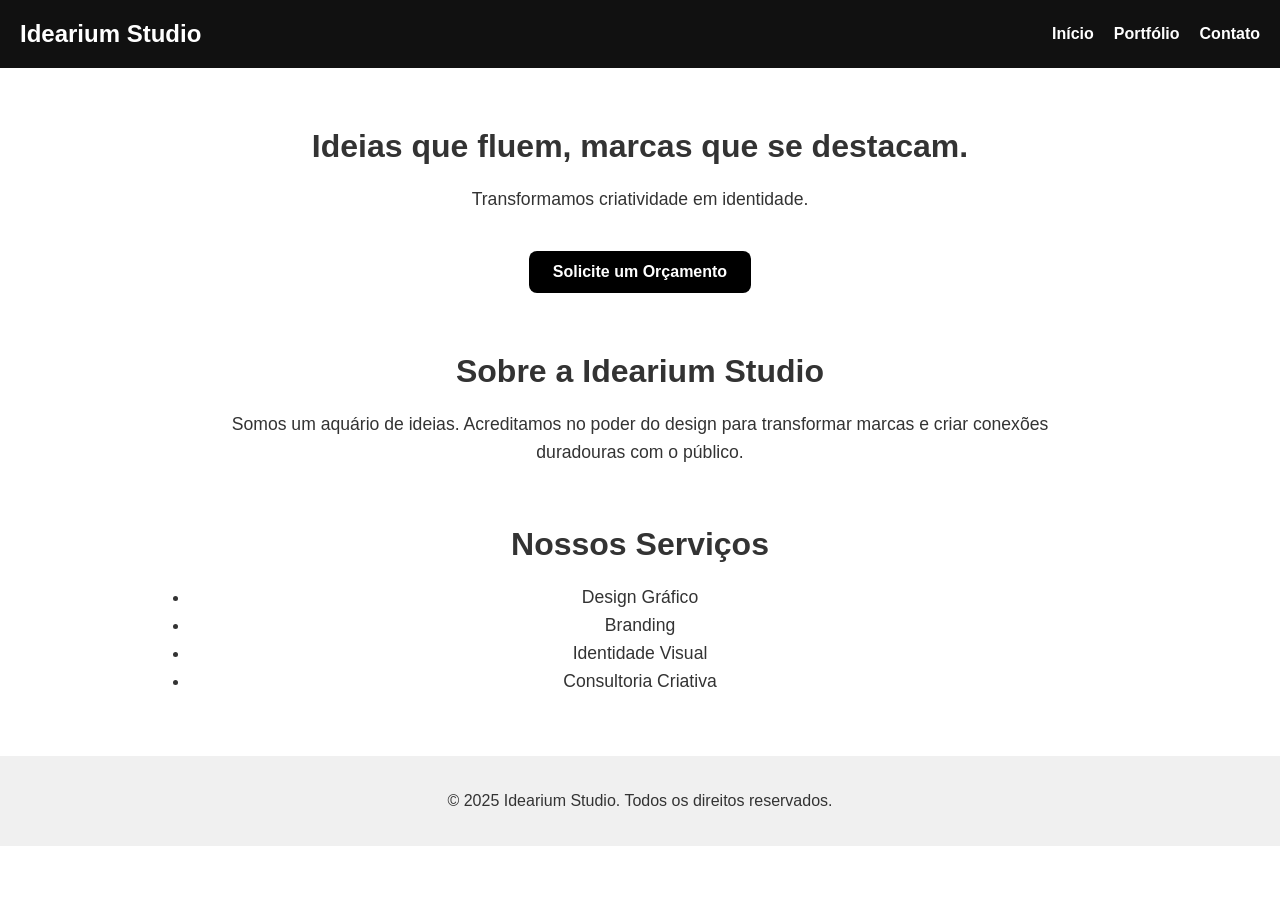
==== index.html @ f7a8aef9 "Add files via upload" ====
<!DOCTYPE html>
<html lang="pt-br">
<head>
  <meta charset="UTF-8">
  <meta name="viewport" content="width=device-width, initial-scale=1.0">
  <title>Idearium Studio</title>
  <link rel="stylesheet" href="style.css">
  <style>
    body {
      font-family: Arial, sans-serif;
      margin: 0;
      padding: 0;
      background: #fff;
      color: #333;
    }
    header nav {
      display: flex;
      justify-content: space-between;
      align-items: center;
      background: #111;
      color: white;
      padding: 20px;
      flex-wrap: wrap;
    }
    header nav h1 {
      margin: 0;
      font-size: 1.5em;
    }
    nav ul {
      list-style: none;
      display: flex;
      padding: 0;
      margin: 0;
      gap: 20px;
    }
    nav ul li a {
      color: white;
      text-decoration: none;
      font-weight: bold;
    }
    section {
      max-width: 900px;
      margin: 60px auto;
      padding: 0 20px;
      text-align: center;
    }
    section h2 {
      font-size: 2em;
      margin-bottom: 20px;
    }
    section p, section ul {
      font-size: 1.1em;
      line-height: 1.6;
    }
    ul {
      padding-left: 0;
    }
    footer {
      text-align: center;
      padding: 20px;
      background: #f0f0f0;
      margin-top: 40px;
    }
  </style>
</head>
<body>
  <!-- Header / Menu -->
  <header>
    <nav>
      <h1>Idearium Studio</h1>
      <ul>
        <li><a href="index.html">Início</a></li>
        <li><a href="portfolio.html">Portfólio</a></li>
        <li><a href="contato.html">Contato</a></li>
      </ul>
    </nav>
  </header>

  <!-- Hero Section -->
  <section id="home">
    <h2>Ideias que fluem, marcas que se destacam.</h2>
    <p>Transformamos criatividade em identidade.</p>
    <a href="contato.html">Solicite um Orçamento</a>
  </section>

  <!-- Sobre Nós -->
  <section id="sobre">
    <h2>Sobre a Idearium Studio</h2>
    <p>Somos um aquário de ideias. Acreditamos no poder do design para transformar marcas e criar conexões duradouras com o público.</p>
  </section>

  <!-- Serviços -->
  <section id="servicos">
    <h2>Nossos Serviços</h2>
    <ul>
      <li>Design Gráfico</li>
      <li>Branding</li>
      <li>Identidade Visual</li>
      <li>Consultoria Criativa</li>
    </ul>
  </section>

  <!-- Footer -->
  <footer>
    <p>&copy; 2025 Idearium Studio. Todos os direitos reservados.</p>
  </footer>

  <script src="scripts.js"></script>
</body>
</html>
---- style.css ----
body {
    font-family: Arial, sans-serif;
    margin: 0;
    padding: 0;
    background: #fff;
    color: #333;
  }
  
  header nav {
    display: flex;
    justify-content: space-between;
    align-items: center;
    background: #111;
    color: white;
    padding: 20px;
    flex-wrap: wrap;
  }
  
  header nav h1 {
    margin: 0;
    font-size: 1.5em;
  }
  
  nav ul {
    list-style: none;
    display: flex;
    padding: 0;
    margin: 0;
    gap: 20px;
  }
  
  nav ul li a {
    color: white;
    text-decoration: none;
    font-weight: bold;
    transition: all 0.3s ease;
  }
  
  nav ul li a:hover {
    color: #000000;
    transform: scale(1.1);
  }
  
  section {
    max-width: 900px;
    margin: 60px auto;
    padding: 0 20px;
    text-align: center;
    animation: fadeIn 1s ease;
  }
  
  section h2 {
    font-size: 2em;
    margin-bottom: 20px;
  }
  
  section p,
  section ul {
    font-size: 1.1em;
    line-height: 1.6;
  }
  
  ul {
    padding-left: 0;
  }
  
  footer {
    text-align: center;
    padding: 20px;
    background: #f0f0f0;
    margin-top: 40px;
  }
  
  a {
    color: #000000;
    text-decoration: none;
    transition: all 0.3s ease;
  }
  
  a:hover {
    text-decoration: underline;
    color: #000000;
  }
  
  section a {
    display: inline-block;
    margin-top: 20px;
    background-color: #000000;
    color: white;
    padding: 12px 24px;
    border-radius: 8px;
    text-decoration: none;
    font-weight: bold;
    transition: background-color 0.3s ease, transform 0.3s ease;
  }
  
  section a:hover {
    background-color: #000000;
    transform: translateY(-3px);
  }
  
  /* Animations */
  @keyframes fadeIn {
    from { opacity: 0; transform: translateY(20px); }
    to { opacity: 1; transform: translateY(0); }
  }
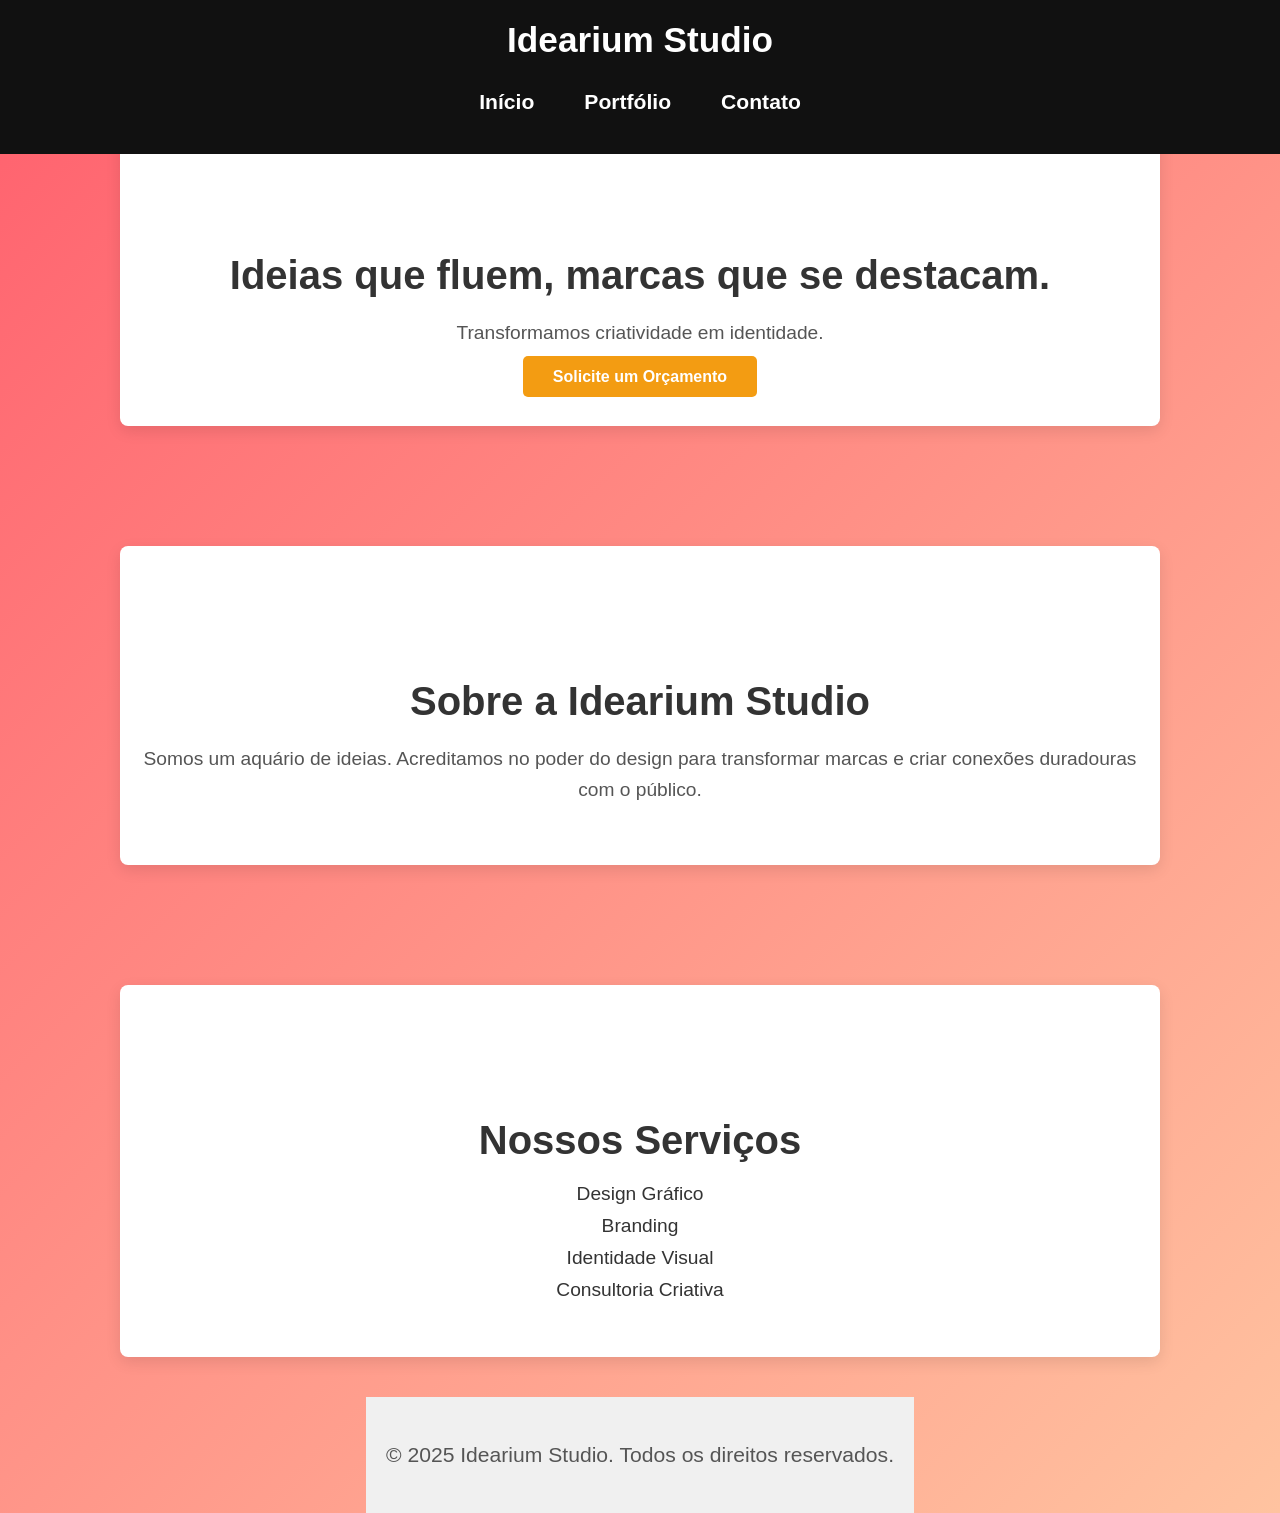
==== commit 38f4d6c5: "Add files via upload" ====
--- a/index.html
+++ b/index.html
@@ -5,63 +5,6 @@
   <meta name="viewport" content="width=device-width, initial-scale=1.0">
   <title>Idearium Studio</title>
   <link rel="stylesheet" href="style.css">
-  <style>
-    body {
-      font-family: Arial, sans-serif;
-      margin: 0;
-      padding: 0;
-      background: #fff;
-      color: #333;
-    }
-    header nav {
-      display: flex;
-      justify-content: space-between;
-      align-items: center;
-      background: #111;
-      color: white;
-      padding: 20px;
-      flex-wrap: wrap;
-    }
-    header nav h1 {
-      margin: 0;
-      font-size: 1.5em;
-    }
-    nav ul {
-      list-style: none;
-      display: flex;
-      padding: 0;
-      margin: 0;
-      gap: 20px;
-    }
-    nav ul li a {
-      color: white;
-      text-decoration: none;
-      font-weight: bold;
-    }
-    section {
-      max-width: 900px;
-      margin: 60px auto;
-      padding: 0 20px;
-      text-align: center;
-    }
-    section h2 {
-      font-size: 2em;
-      margin-bottom: 20px;
-    }
-    section p, section ul {
-      font-size: 1.1em;
-      line-height: 1.6;
-    }
-    ul {
-      padding-left: 0;
-    }
-    footer {
-      text-align: center;
-      padding: 20px;
-      background: #f0f0f0;
-      margin-top: 40px;
-    }
-  </style>
 </head>
 <body>
   <!-- Header / Menu -->
@@ -80,7 +23,7 @@
   <section id="home">
     <h2>Ideias que fluem, marcas que se destacam.</h2>
     <p>Transformamos criatividade em identidade.</p>
-    <a href="contato.html">Solicite um Orçamento</a>
+    <a href="contato.html" class="cta-btn">Solicite um Orçamento</a>
   </section>
 
   <!-- Sobre Nós -->
--- a/style.css
+++ b/style.css
@@ -1,107 +1,161 @@
+/* Estilos gerais */
 body {
-    font-family: Arial, sans-serif;
-    margin: 0;
-    padding: 0;
-    background: #fff;
-    color: #333;
+  font-family: 'Roboto', sans-serif;
+  margin: 0;
+  padding: 0;
+  background: linear-gradient(135deg, #ff5f6d, #ffc3a0);
+  color: #333;
+  display: flex;
+  flex-direction: column;
+  align-items: center;
+  justify-content: center;
+}
+
+header {
+  background-color: #111;
+  color: white;
+  padding: 20px;
+  text-align: center;
+  position: fixed;
+  top: 0;
+  width: 100%;
+  z-index: 1000;
+}
+
+header nav {
+  display: flex;
+  flex-direction: column;
+  justify-content: center;
+  align-items: center;
+}
+
+header nav h1 {
+  font-size: 2.2em;
+  margin: 0;
+  padding-bottom: 10px;
+}
+
+header nav ul {
+  list-style: none;
+  display: flex;
+  gap: 20px;
+  margin: 0;
+}
+
+header nav ul li {
+  padding: 10px 15px;
+}
+
+header nav ul li a {
+  color: white;
+  text-decoration: none;
+  font-weight: bold;
+  font-size: 1.1em;
+  transition: color 0.3s ease;
+}
+
+header nav ul li a:hover {
+  color: #f39c12;
+}
+
+/* Seções principais */
+section {
+  padding: 100px 20px 40px;
+  text-align: center;
+  max-width: 1000px;
+  margin-top: 120px;
+  background-color: white;
+  border-radius: 8px;
+  box-shadow: 0px 5px 15px rgba(0, 0, 0, 0.1);
+  width: 100%;
+}
+
+h2 {
+  font-size: 2.5em;
+  margin-bottom: 20px;
+  color: #333;
+  transition: transform 0.5s ease-out;
+}
+
+h2:hover {
+  transform: scale(1.05);
+}
+
+p {
+  font-size: 1.2em;
+  color: #555;
+  line-height: 1.6;
+}
+
+ul {
+  list-style: none;
+  padding: 0;
+}
+
+ul li {
+  font-size: 1.2em;
+  margin: 10px 0;
+}
+
+.cta-btn, .contact-btn {
+  background-color: #f39c12;
+  color: white;
+  padding: 12px 30px;
+  font-weight: bold;
+  border-radius: 5px;
+  text-decoration: none;
+  transition: background-color 0.3s, transform 0.3s ease;
+}
+
+.cta-btn:hover, .contact-btn:hover {
+  background-color: #e67e22;
+  transform: scale(1.1);
+}
+
+/* Portfolio Section */
+.portfolio-items {
+  display: flex;
+  justify-content: space-around;
+  gap: 20px;
+  flex-wrap: wrap;
+  margin-top: 40px;
+}
+
+.portfolio-item {
+  width: 30%;
+  background-color: #f9f9f9;
+  border-radius: 8px;
+  box-shadow: 0px 5px 10px rgba(0, 0, 0, 0.1);
+  overflow: hidden;
+  text-align: center;
+  transition: transform 0.3s ease, box-shadow 0.3s ease;
+}
+
+.portfolio-item:hover {
+  transform: scale(1.05);
+  box-shadow: 0px 10px 20px rgba(0, 0, 0, 0.2);
+}
+
+.portfolio-item img {
+  width: 100%;
+  height: auto;
+}
+
+footer {
+  text-align: center;
+  padding: 20px;
+  background-color: #f0f0f0;
+  margin-top: 40px;
+  font-size: 1.1em;
+  color: #555;
+}
+
+/* Animações e Transições */
+@keyframes fadeIn {
+  0% {
+    opacity: 0;
   }
-  
-  header nav {
-    display: flex;
-    justify-content: space-between;
-    align-items: center;
-    background: #111;
-    color: white;
-    padding: 20px;
-    flex-wrap: wrap;
+  100% {
+    opacity: 1;
   }
-  
-  header nav h1 {
-    margin: 0;
-    font-size: 1.5em;
-  }
-  
-  nav ul {
-    list-style: none;
-    display: flex;
-    padding: 0;
-    margin: 0;
-    gap: 20px;
-  }
-  
-  nav ul li a {
-    color: white;
-    text-decoration: none;
-    font-weight: bold;
-    transition: all 0.3s ease;
-  }
-  
-  nav ul li a:hover {
-    color: #000000;
-    transform: scale(1.1);
-  }
-  
-  section {
-    max-width: 900px;
-    margin: 60px auto;
-    padding: 0 20px;
-    text-align: center;
-    animation: fadeIn 1s ease;
-  }
-  
-  section h2 {
-    font-size: 2em;
-    margin-bottom: 20px;
-  }
-  
-  section p,
-  section ul {
-    font-size: 1.1em;
-    line-height: 1.6;
-  }
-  
-  ul {
-    padding-left: 0;
-  }
-  
-  footer {
-    text-align: center;
-    padding: 20px;
-    background: #f0f0f0;
-    margin-top: 40px;
-  }
-  
-  a {
-    color: #000000;
-    text-decoration: none;
-    transition: all 0.3s ease;
-  }
-  
-  a:hover {
-    text-decoration: underline;
-    color: #000000;
-  }
-  
-  section a {
-    display: inline-block;
-    margin-top: 20px;
-    background-color: #000000;
-    color: white;
-    padding: 12px 24px;
-    border-radius: 8px;
-    text-decoration: none;
-    font-weight: bold;
-    transition: background-color 0.3s ease, transform 0.3s ease;
-  }
-  
-  section a:hover {
-    background-color: #000000;
-    transform: translateY(-3px);
-  }
-  
-  /* Animations */
-  @keyframes fadeIn {
-    from { opacity: 0; transform: translateY(20px); }
-    to { opacity: 1; transform: translateY(0); }
-  }
-  +}
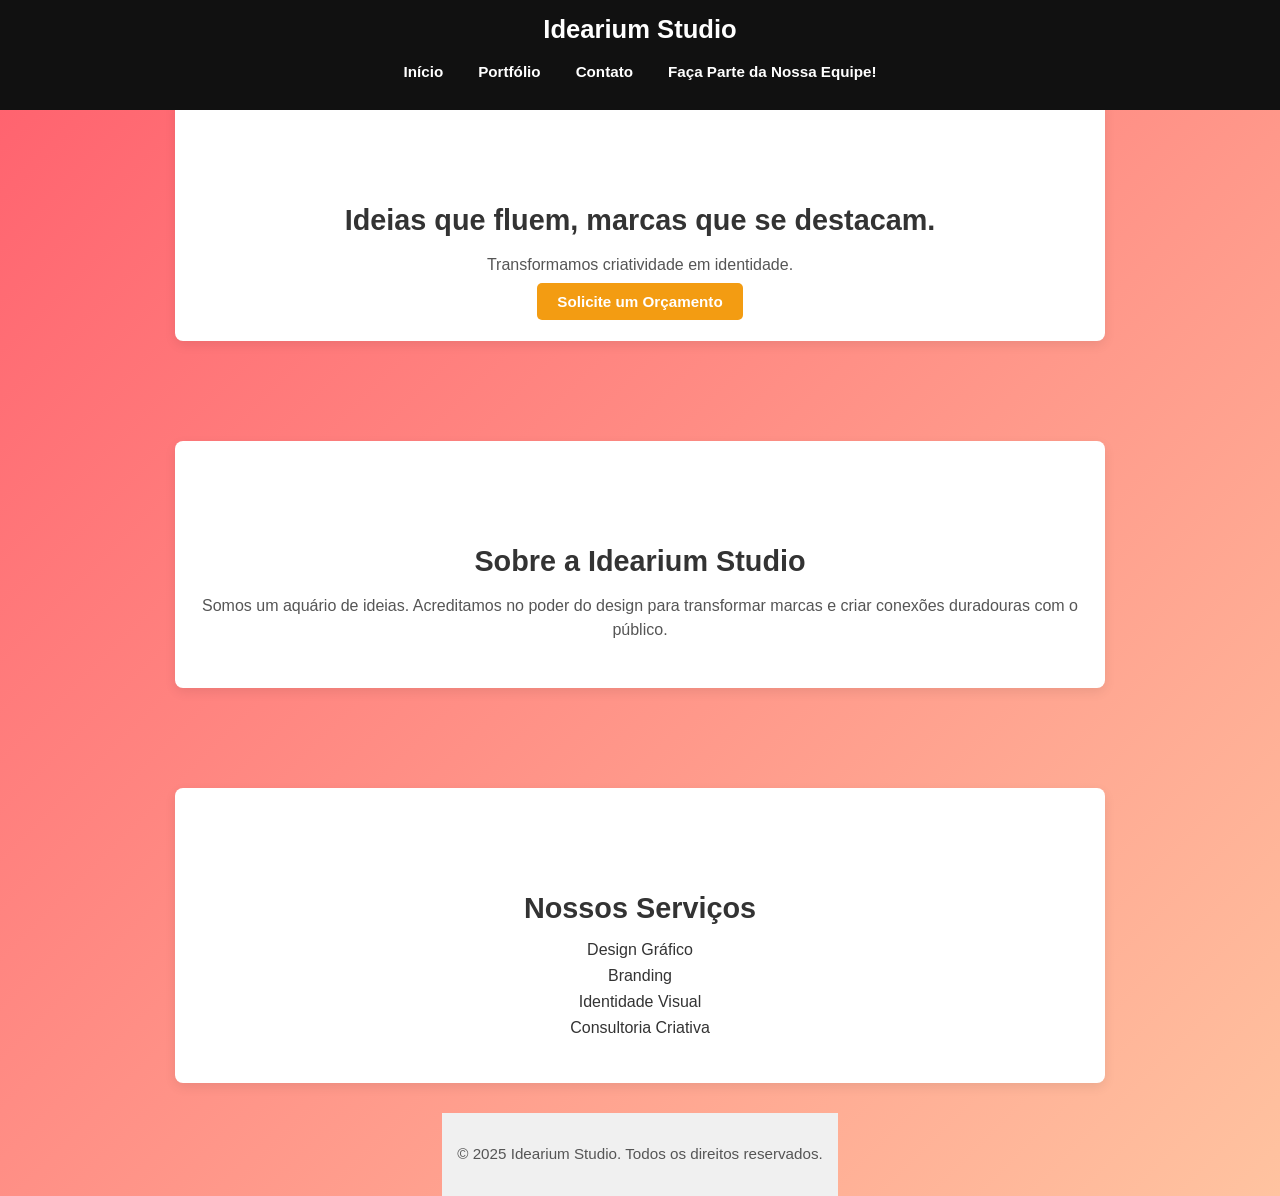
==== commit c5f438f7: "Add files via upload" ====
--- a/index.html
+++ b/index.html
@@ -15,6 +15,7 @@
         <li><a href="index.html">Início</a></li>
         <li><a href="portfolio.html">Portfólio</a></li>
         <li><a href="contato.html">Contato</a></li>
+        <li><a href="recrutamento.html">Faça Parte da Nossa Equipe!</a></li>
       </ul>
     </nav>
   </header>
--- a/style.css
+++ b/style.css
@@ -14,7 +14,7 @@
 header {
   background-color: #111;
   color: white;
-  padding: 20px;
+  padding: 15px;
   text-align: center;
   position: fixed;
   top: 0;
@@ -25,137 +25,146 @@
 header nav {
   display: flex;
   flex-direction: column;
-  justify-content: center;
+  justify-content: center
+  ;
   align-items: center;
-}
-
-header nav h1 {
-  font-size: 2.2em;
+  }
+  
+  header nav h1 {
+  font-size: 1.6em;
   margin: 0;
-  padding-bottom: 10px;
-}
-
-header nav ul {
+  padding-bottom: 5px;
+  }
+  
+  header nav ul {
   list-style: none;
   display: flex;
-  gap: 20px;
+  gap: 15px;
   margin: 0;
-}
-
-header nav ul li {
-  padding: 10px 15px;
-}
-
-header nav ul li a {
+  padding: 0;
+  }
+  
+  header nav ul li {
+  padding: 6px 10px;
+  }
+  
+  header nav ul li a {
   color: white;
   text-decoration: none;
-  font-weight: bold;
-  font-size: 1.1em;
+  font-weight: 600;
+  font-size: 0.95em;
   transition: color 0.3s ease;
-}
-
-header nav ul li a:hover {
+  }
+  
+  header nav ul li a:hover {
   color: #f39c12;
-}
-
-/* Seções principais */
-section {
-  padding: 100px 20px 40px;
+  }
+  
+  /* Seções principais */
+  section {
+  padding: 80px 15px 30px;
   text-align: center;
-  max-width: 1000px;
-  margin-top: 120px;
+  max-width: 900px;
+  margin-top: 100px;
   background-color: white;
   border-radius: 8px;
-  box-shadow: 0px 5px 15px rgba(0, 0, 0, 0.1);
+  box-shadow: 0px 4px 12px rgba(0, 0, 0, 0.08);
   width: 100%;
-}
-
-h2 {
-  font-size: 2.5em;
-  margin-bottom: 20px;
+  }
+  
+  h2 {
+  font-size: 1.8em;
+  margin-bottom: 15px;
   color: #333;
   transition: transform 0.5s ease-out;
-}
-
-h2:hover {
+  }
+  
+  h2:hover {
   transform: scale(1.05);
-}
-
-p {
-  font-size: 1.2em;
+  }
+  
+  p {
+  font-size: 1em;
   color: #555;
-  line-height: 1.6;
-}
-
-ul {
+  line-height: 1.5;
+  }
+  
+  ul {
   list-style: none;
   padding: 0;
-}
-
-ul li {
-  font-size: 1.2em;
-  margin: 10px 0;
-}
-
-.cta-btn, .contact-btn {
+  }
+  
+  ul li {
+  font-size: 1em;
+  margin: 8px 0;
+  }
+  
+  .cta-btn, .contact-btn {
   background-color: #f39c12;
   color: white;
-  padding: 12px 30px;
-  font-weight: bold;
+  padding: 10px 20px;
+  font-weight: 600;
   border-radius: 5px;
   text-decoration: none;
   transition: background-color 0.3s, transform 0.3s ease;
-}
-
-.cta-btn:hover, .contact-btn:hover {
+  font-size: 0.95em;
+  }
+  
+  .cta-btn:hover, .contact-btn:hover {
   background-color: #e67e22;
-  transform: scale(1.1);
-}
-
-/* Portfolio Section */
-.portfolio-items {
+  transform: scale(1.05);
+  }
+  
+  .portfolio-items {
   display: flex;
   justify-content: space-around;
-  gap: 20px;
+  gap: 15px;
   flex-wrap: wrap;
-  margin-top: 40px;
-}
-
-.portfolio-item {
-  width: 30%;
+  margin-top: 30px;
+  }
+  
+  .portfolio-item {
+  width: 28%;
   background-color: #f9f9f9;
   border-radius: 8px;
-  box-shadow: 0px 5px 10px rgba(0, 0, 0, 0.1);
+  box-shadow: 0px 4px 8px rgba(0, 0, 0, 0.08);
   overflow: hidden;
   text-align: center;
   transition: transform 0.3s ease, box-shadow 0.3s ease;
-}
-
-.portfolio-item:hover {
-  transform: scale(1.05);
-  box-shadow: 0px 10px 20px rgba(0, 0, 0, 0.2);
-}
-
-.portfolio-item img {
+  }
+  
+  .portfolio-item:hover {
+  transform: scale(1.03);
+  box-shadow: 0px 8px 16px rgba(0, 0, 0, 0.12);
+  }
+  
+  .portfolio-item img {
   width: 100%;
   height: auto;
-}
-
-footer {
+  }
+  
+  form {
+  display: flex;
+  flex-direction: column;
+  gap: 10px;
+  margin-top: 20px;
+  align-items: center;
+  }
+  
+  form input,
+  form textarea {
+  padding: 10px;
+  width: 100%;
+  max-width: 500px;
+  border: 1px solid #ccc;
+  border-radius: 4px;
+  }
+  
+  footer {
   text-align: center;
-  padding: 20px;
+  padding: 15px;
   background-color: #f0f0f0;
-  margin-top: 40px;
-  font-size: 1.1em;
+  margin-top: 30px;
+  font-size: 0.95em;
   color: #555;
-}
-
-/* Animações e Transições */
-@keyframes fadeIn {
-  0% {
-    opacity: 0;
-  }
-  100% {
-    opacity: 1;
-  }
-}+  }
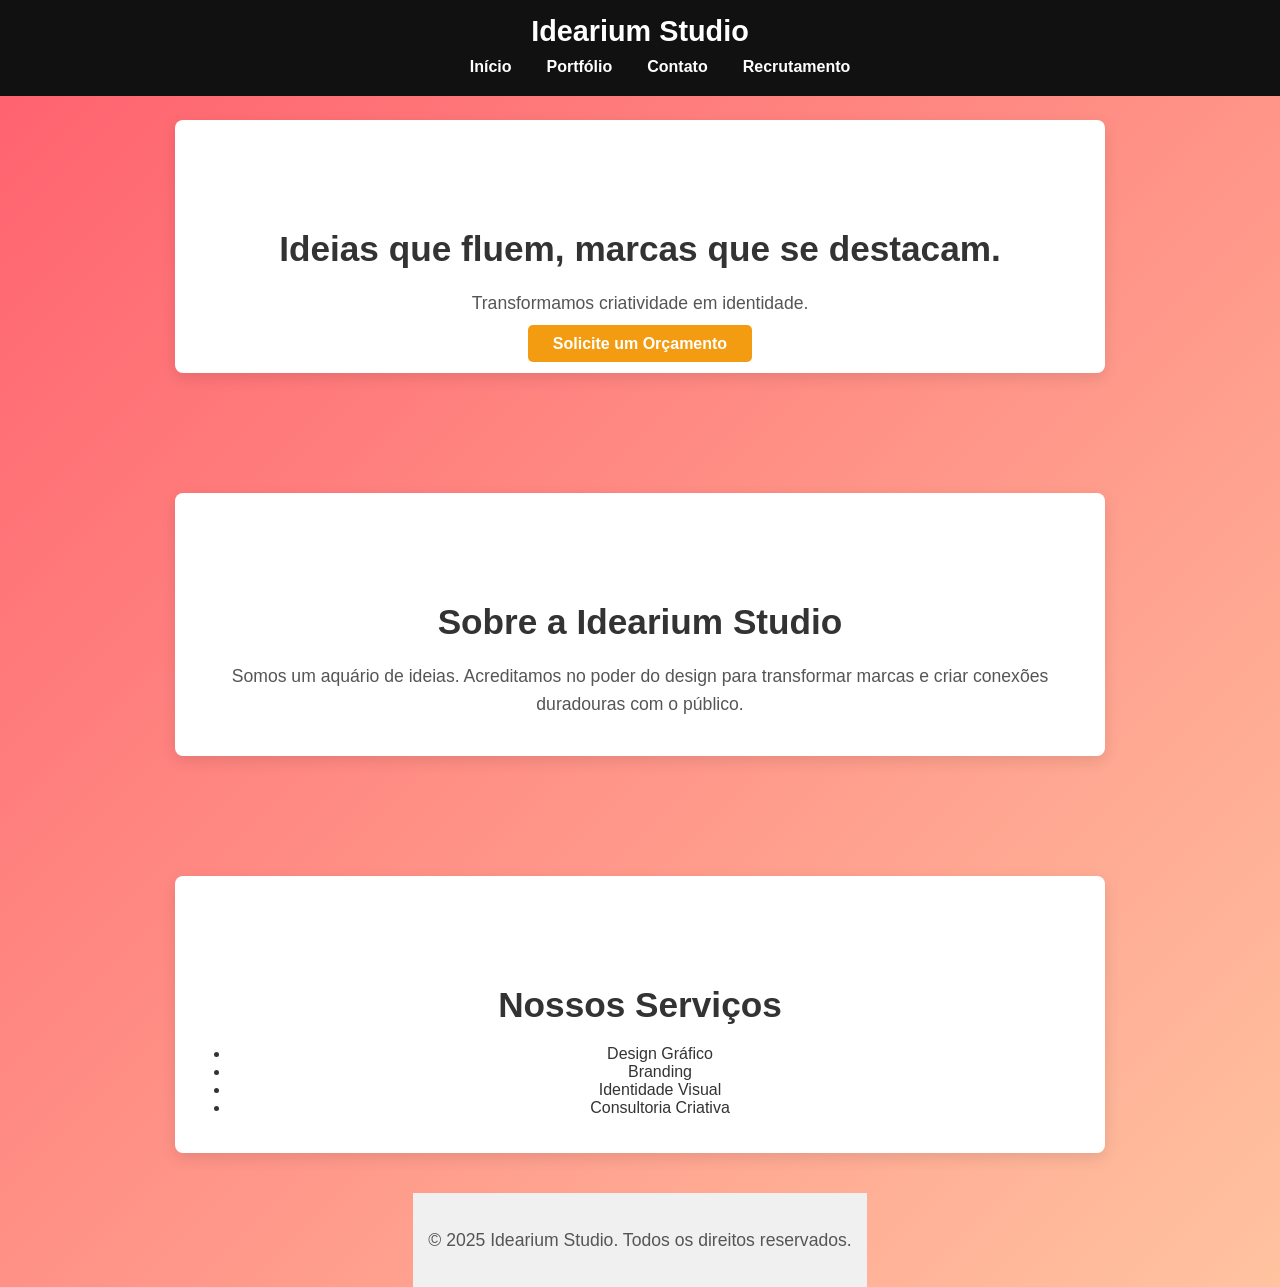
==== commit 1e0bea09: "Add files via upload" ====
--- a/index.html
+++ b/index.html
@@ -15,7 +15,7 @@
         <li><a href="index.html">Início</a></li>
         <li><a href="portfolio.html">Portfólio</a></li>
         <li><a href="contato.html">Contato</a></li>
-        <li><a href="recrutamento.html">Faça Parte da Nossa Equipe!</a></li>
+        <li><a href="recrutamento.html">Recrutamento</a></li>
       </ul>
     </nav>
   </header>
--- a/style.css
+++ b/style.css
@@ -25,146 +25,131 @@
 header nav {
   display: flex;
   flex-direction: column;
-  justify-content: center
-  ;
+  justify-content: center;
   align-items: center;
-  }
-  
-  header nav h1 {
-  font-size: 1.6em;
+}
+
+header nav h1 {
+  font-size: 1.8em;
   margin: 0;
   padding-bottom: 5px;
-  }
-  
-  header nav ul {
+}
+
+header nav ul {
   list-style: none;
   display: flex;
   gap: 15px;
   margin: 0;
-  padding: 0;
-  }
-  
-  header nav ul li {
-  padding: 6px 10px;
-  }
-  
-  header nav ul li a {
+}
+
+header nav ul li {
+  padding: 5px 10px;
+}
+
+header nav ul li a {
   color: white;
   text-decoration: none;
-  font-weight: 600;
-  font-size: 0.95em;
+  font-weight: bold;
+  font-size: 1em;
   transition: color 0.3s ease;
-  }
-  
-  header nav ul li a:hover {
+}
+
+header nav ul li a:hover {
   color: #f39c12;
-  }
-  
-  /* Seções principais */
-  section {
-  padding: 80px 15px 30px;
+}
+
+/* Seções principais */
+section {
+  padding: 80px 15px 20px;
   text-align: center;
   max-width: 900px;
-  margin-top: 100px;
+  margin-top: 120px;
   background-color: white;
   border-radius: 8px;
-  box-shadow: 0px 4px 12px rgba(0, 0, 0, 0.08);
+  box-shadow: 0px 5px 15px rgba(0, 0, 0, 0.1);
   width: 100%;
-  }
-  
-  h2 {
-  font-size: 1.8em;
-  margin-bottom: 15px;
+}
+
+h2 {
+  font-size: 2.2em;
+  margin-bottom: 20px;
   color: #333;
   transition: transform 0.5s ease-out;
-  }
-  
-  h2:hover {
+}
+
+h2:hover {
   transform: scale(1.05);
-  }
-  
-  p {
-  font-size: 1em;
+}
+
+p {
+  font-size: 1.1em;
   color: #555;
-  line-height: 1.5;
-  }
-  
-  ul {
-  list-style: none;
-  padding: 0;
-  }
-  
-  ul li {
-  font-size: 1em;
-  margin: 8px 0;
-  }
-  
-  .cta-btn, .contact-btn {
+  line-height: 1.6;
+}
+
+.cta-btn {
   background-color: #f39c12;
   color: white;
-  padding: 10px 20px;
-  font-weight: 600;
+  padding: 10px 25px;
+  font-weight: bold;
   border-radius: 5px;
   text-decoration: none;
   transition: background-color 0.3s, transform 0.3s ease;
-  font-size: 0.95em;
-  }
-  
-  .cta-btn:hover, .contact-btn:hover {
+}
+
+.cta-btn:hover {
   background-color: #e67e22;
   transform: scale(1.05);
-  }
-  
-  .portfolio-items {
-  display: flex;
-  justify-content: space-around;
-  gap: 15px;
-  flex-wrap: wrap;
-  margin-top: 30px;
-  }
-  
-  .portfolio-item {
-  width: 28%;
-  background-color: #f9f9f9;
-  border-radius: 8px;
-  box-shadow: 0px 4px 8px rgba(0, 0, 0, 0.08);
-  overflow: hidden;
-  text-align: center;
-  transition: transform 0.3s ease, box-shadow 0.3s ease;
-  }
-  
-  .portfolio-item:hover {
-  transform: scale(1.03);
-  box-shadow: 0px 8px 16px rgba(0, 0, 0, 0.12);
-  }
-  
-  .portfolio-item img {
+}
+
+.contato-links {
+  margin-top: 20px;
+}
+
+.contato-links h3 {
+  font-size: 1.5em;
+  color: #333;
+  margin-bottom: 15px;
+}
+
+.contato-links a {
+  display: block;
+  font-size: 1.1em;
+  margin: 10px 0;
+  color: #000000;
+  text-decoration: none;
+  font-weight: bold;
+}
+
+.contato-links a:hover {
+  color: #ffffff;
+}
+
+/* Formulário - Contato e Recrutamento */
+form input, form textarea {
   width: 100%;
-  height: auto;
-  }
-  
-  form {
-  display: flex;
-  flex-direction: column;
-  gap: 10px;
-  margin-top: 20px;
-  align-items: center;
-  }
-  
-  form input,
-  form textarea {
   padding: 10px;
-  width: 100%;
+  margin: 10px 0;
+  border: 1px solid #ddd;
+  border-radius: 5px;
+  font-size: 1em;
+}
+
+form textarea {
+  resize: vertical;
+}
+
+.recrutamento-form {
   max-width: 500px;
-  border: 1px solid #ccc;
-  border-radius: 4px;
-  }
-  
-  footer {
+  margin: 0 auto;
+}
+
+/* Footer */
+footer {
   text-align: center;
   padding: 15px;
   background-color: #f0f0f0;
-  margin-top: 30px;
-  font-size: 0.95em;
+  margin-top: 40px;
+  font-size: 1em;
   color: #555;
-  }+}
